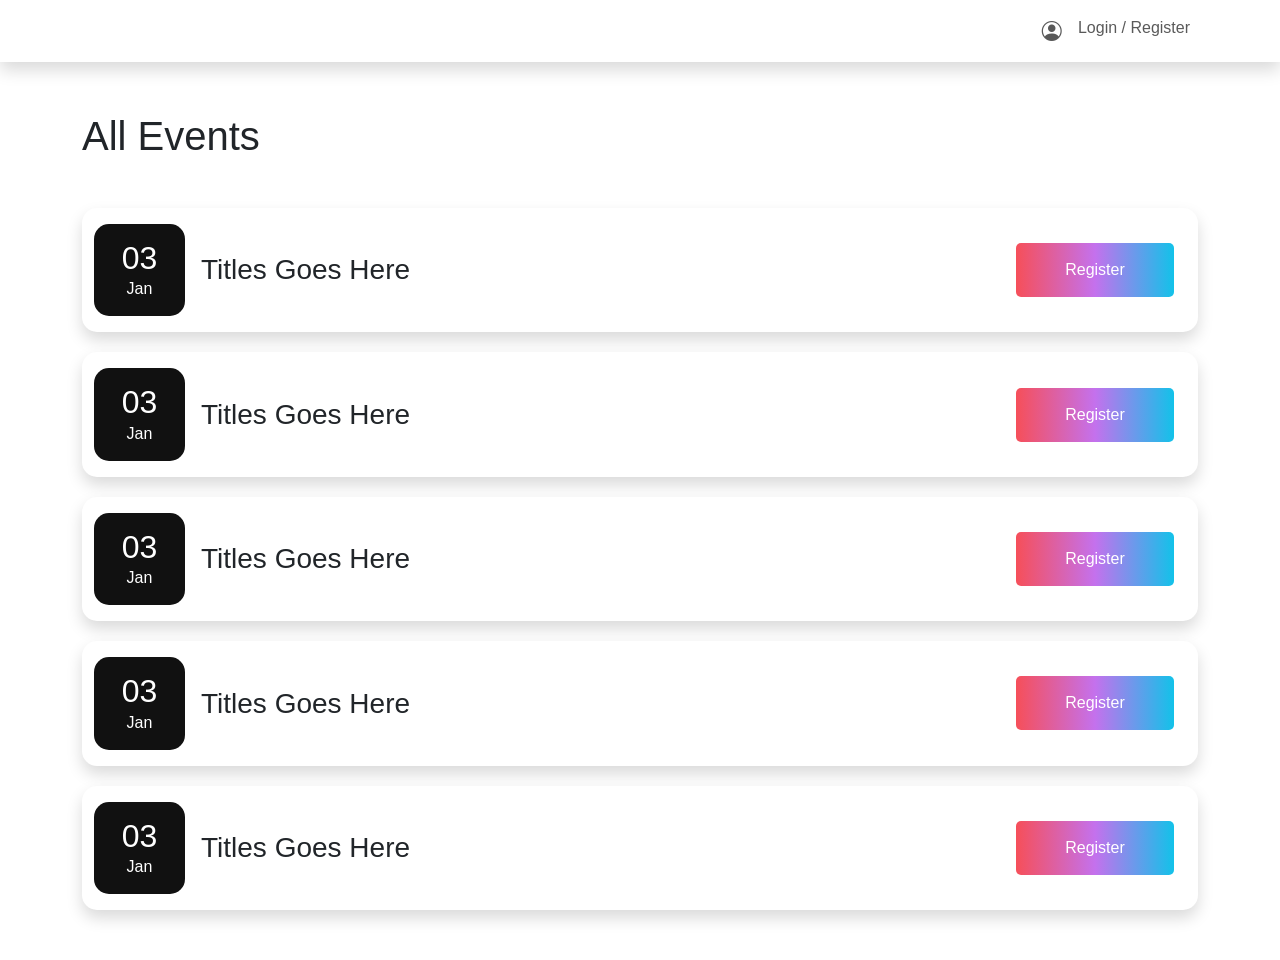
==== index.html @ d821f6cf "Register Pages and Homepage" ====
<!DOCTYPE html>
<html lang="en">

<head>
    <meta charset="UTF-8">
    <meta name="viewport" content="width=device-width, initial-scale=1.0">
    <title>Event Register Program</title>
    <link href="https://cdn.jsdelivr.net/npm/bootstrap@5.3.2/dist/css/bootstrap.min.css" rel="stylesheet">
    <link rel="stylesheet" href="./css/style.css">
</head>

<body>

    <header>
        <nav class="navbar navbar-expand-lg shadow">
            <div class="container">
                <a class="navbar-brand" href="#">
                    <img src="https://upload.wikimedia.org/wikipedia/commons/8/81/Port_City_International_University_Logo.png"
                        alt="" style="width: 50px;">
                </a>
                <button class="navbar-toggler" type="button" data-bs-toggle="collapse" data-bs-target="#"
                    aria-controls="navbarSupportedContent" aria-expanded="false" aria-label="Toggle navigation">
                    <span class="navbar-toggler-icon"></span>
                </button>
                <div class="collapse navbar-collapse" id="">
                    <ul class="navbar-nav ms-auto mb-2 mb-lg-0">
                        <li class="nav-item">
                            <a class="nav-link " aria-current="page" href="#" style="font-size: 20px;">
                                <i class="bi bi-person-circle"></i>
                            </a>
                        </li>
                        <li class="nav-item">
                            <a class="nav-link " aria-current="page" href="#">Login / Register</a>
                        </li>
                    </ul>

                </div>
            </div>
        </nav>
    </header>


    <main>
        <section id="events">
            <div class="container">
                <h1 class="mb-5">All Events</h1>
                <div class="card border-0 shadow py-3 px-4">
                    <div class="row align-items-center">
                        <div class="date col-lg-1 col-md-4">
                            <div class="date-inner">
                                <h2>03</h2>
                                <p>Jan</p>
                            </div>
                        </div>
                        <div class="detail col-lg-9 col-md-8 px-3 py-4 py-lg-0">
                            <h3>Titles Goes Here</h3>
                        </div>
                        <div class="col-lg-2 ">
                            <a href="#" class="myBtn">Register</a>
                        </div>
                    </div>
                </div>
                <div class="card border-0 shadow py-3 px-4">
                    <div class="row align-items-center">
                        <div class="date col-lg-1 col-md-4">
                            <div class="date-inner">
                                <h2>03</h2>
                                <p>Jan</p>
                            </div>
                        </div>
                        <div class="detail col-lg-9 col-md-8 px-3 py-4 py-lg-0">
                            <h3>Titles Goes Here</h3>
                        </div>
                        <div class="col-lg-2 ">
                            <a href="#" class="myBtn">Register</a>
                        </div>
                    </div>
                </div>
                <div class="card border-0 shadow py-3 px-4">
                    <div class="row align-items-center">
                        <div class="date col-lg-1 col-md-4">
                            <div class="date-inner">
                                <h2>03</h2>
                                <p>Jan</p>
                            </div>
                        </div>
                        <div class="detail col-lg-9 col-md-8 px-3 py-4 py-lg-0">
                            <h3>Titles Goes Here</h3>
                        </div>
                        <div class="col-lg-2 ">
                            <a href="#" class="myBtn">Register</a>
                        </div>
                    </div>
                </div>
                <div class="card border-0 shadow py-3 px-4">
                    <div class="row align-items-center">
                        <div class="date col-lg-1 col-md-4">
                            <div class="date-inner">
                                <h2>03</h2>
                                <p>Jan</p>
                            </div>
                        </div>
                        <div class="detail col-lg-9 col-md-8 px-3 py-4 py-lg-0">
                            <h3>Titles Goes Here</h3>
                        </div>
                        <div class="col-lg-2 ">
                            <a href="#" class="myBtn">Register</a>
                        </div>
                    </div>
                </div>
                <div class="card border-0 shadow py-3 px-4">
                    <div class="row align-items-center">
                        <div class="date col-lg-1 col-md-4">
                            <div class="date-inner">
                                <h2>03</h2>
                                <p>Jan</p>
                            </div>
                        </div>
                        <div class="detail col-lg-9 col-md-8 px-3 py-4 py-lg-0">
                            <h3>Titles Goes Here</h3>
                        </div>
                        <div class="col-lg-2 ">
                            <a href="#" class="myBtn">Register</a>
                        </div>
                    </div>
                </div>


            </div>
        </section>
    </main>




    <script src="https://cdn.jsdelivr.net/npm/bootstrap@5.3.2/dist/js/bootstrap.bundle.min.js"></script>

</body>

</html>
---- css/style.css ----
@import url("https://cdn.jsdelivr.net/npm/bootstrap-icons@1.11.2/font/bootstrap-icons.min.css");

/** COMMON CSS STARTS HERE */
* {
  margin: 0;
  padding: 0;
  box-sizing: border-box;
}
ul,
ol {
  list-style: none;
}
a {
  text-decoration: none;
}
h1,
h2,
h3,
h4,
h5,
h6,
ul,
p,
span,
ol {
  margin: 0;
  padding: 0;
}
body {
  font-family: "arial";
}

/** COMMON CSS ENDS HERE */

#events {
  margin: 50px 0;
}
#events .card {
  border-radius: 15px;
  margin-bottom: 20px;
}

.date {
  background-color: #111;
  padding: 15px;
  text-align: center;
  color: white;
  border-radius: 15px;
  max-width: 100px;
  
}

@media (320px <= width <= 575px) {
    .date{
        margin: auto;
    }
}

.myBtn {
  background: #12c2e9; /* fallback for old browsers */
  background: -webkit-linear-gradient(
    to right,
    #f64f59,
    #c471ed,
    #12c2e9
  ); /* Chrome 10-25, Safari 5.1-6 */
  background: linear-gradient(
    to right,
    #f64f59,
    #c471ed,
    #12c2e9
  ); /* W3C, IE 10+/ Edge, Firefox 16+, Chrome 26+, Opera 12+, Safari 7+ */
  color: white;
  width: 100%;
  display: inline-block;
  text-align: center;
  padding: 15px 0;
  border-radius: 5px;
  border: none;
  outline: none;
}



#register{
  margin: 50px 0 ;
}

.registerCard{
  width: 100%;
  max-width: 400px;
  margin: auto;
}
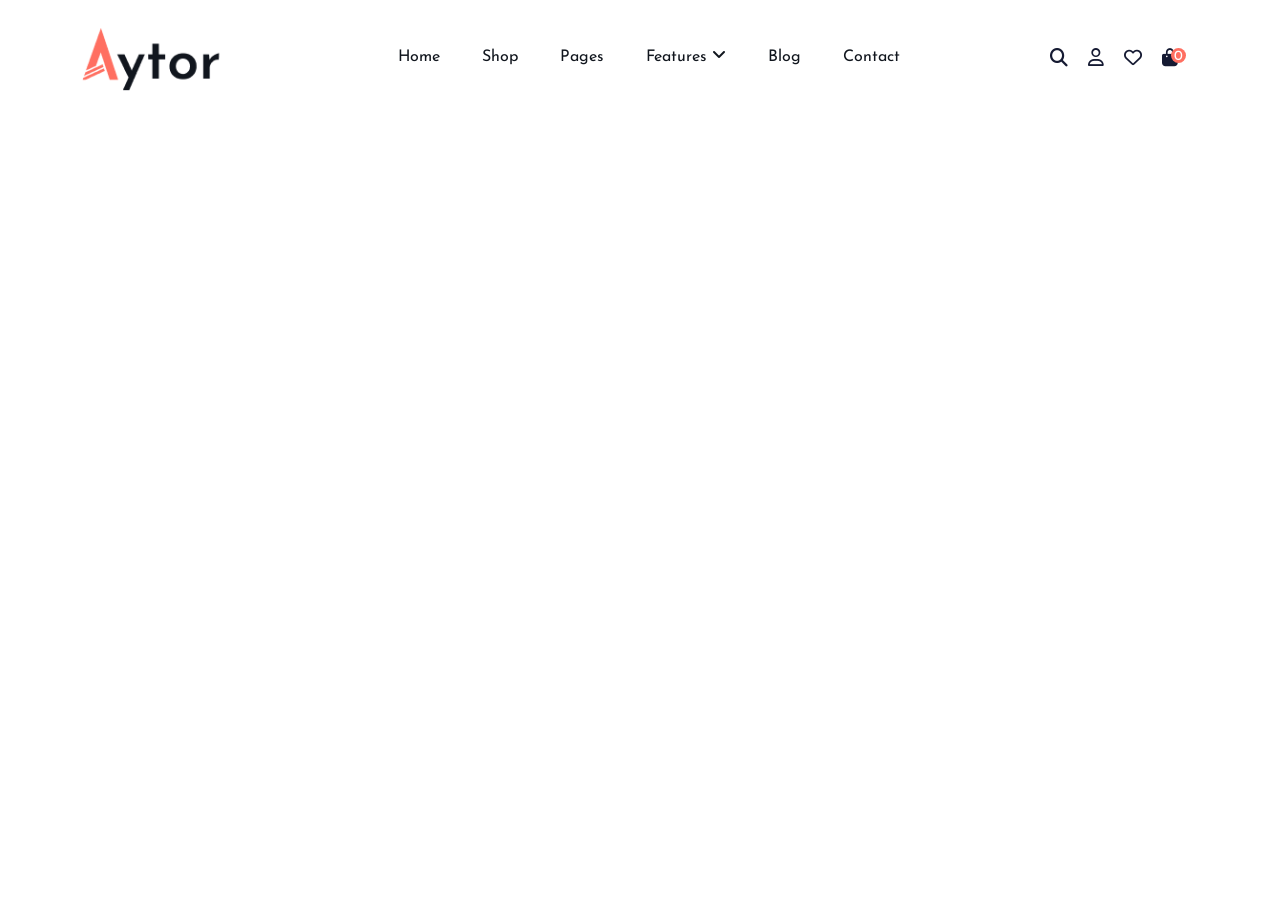
==== commit 9f3186ec: "initial message" ====
--- a/index.html
+++ b/index.html
@@ -1,140 +1,177 @@
 <!DOCTYPE html>
 <html lang="en">
-
 <head>
     <meta charset="UTF-8">
     <meta name="viewport" content="width=device-width, initial-scale=1.0">
-    <title>Event Register Program</title>
-    <link href="https://cdn.jsdelivr.net/npm/bootstrap@5.3.2/dist/css/bootstrap.min.css" rel="stylesheet">
+    <title>Aytor change</title>
+    <!-- *CSS  -->
+    <!-- * FONT AWESOME  -->
+    <link rel="stylesheet" href="./css/all.min.css">
+    <!-- * BOOTSTRAP CSS -->
+    <link rel="stylesheet" href="./css/bootstrap.min.css">
+    <!-- * MAIN CSS -->
     <link rel="stylesheet" href="./css/style.css">
+    <!-- *CSS ENDS -->
 </head>
-
 <body>
-
+    
+    <!-- *NAVBAR STARTS -->
     <header>
-        <nav class="navbar navbar-expand-lg shadow">
+        <!-- * DESKTOP NAVBAR -->
+        <nav class="navbar navbar-expand-lg d-none d-lg-block">
             <div class="container">
+                <!-- * LOGO -->
                 <a class="navbar-brand" href="#">
-                    <img src="https://upload.wikimedia.org/wikipedia/commons/8/81/Port_City_International_University_Logo.png"
-                        alt="" style="width: 50px;">
+                    <img src="./images/LOGO.png" height="64px" alt="">
                 </a>
-                <button class="navbar-toggler" type="button" data-bs-toggle="collapse" data-bs-target="#"
+                <!-- * LOGO ENDS -->
+                <button class="navbar-toggler" type="button" data-bs-toggle="collapse" data-bs-target="#navbarSupportedContent"
                     aria-controls="navbarSupportedContent" aria-expanded="false" aria-label="Toggle navigation">
                     <span class="navbar-toggler-icon"></span>
                 </button>
-                <div class="collapse navbar-collapse" id="">
-                    <ul class="navbar-nav ms-auto mb-2 mb-lg-0">
+                <div class="collapse navbar-collapse" id="desktopMenu">
+                    <!-- * DESKTOP MENU -->
+                    <ul class="navbar-nav m-auto mb-2 mb-lg-0">
                         <li class="nav-item">
-                            <a class="nav-link " aria-current="page" href="#" style="font-size: 20px;">
-                                <i class="bi bi-person-circle"></i>
+                            <a class="nav-link " aria-current="page" href="#">Home</a>
+                        </li>
+                        <li class="nav-item">
+                            <a class="nav-link " aria-current="page" href="#">Shop</a>
+                        </li>
+                        <li class="nav-item">
+                            <a class="nav-link " aria-current="page" href="#">Pages</a>
+                        </li>
+                        <li class="nav-item">
+                            <a class="nav-link " aria-current="page" href="#">Features <span class="dropDownArrow"><i class="fa-solid fa-angle-down"></i></span></a>
+
+                            <!-- *SUBMENU -->
+                            <div class="submenu">
+                                <ul>
+                                    <li><a href="#">Feature 1</a></li>
+                                    <li><a href="#">Feature 2</a></li>
+                                    <li><a href="#">Feature 3</a></li>
+                                    <li><a href="#">Feature 4</a></li>
+                                </ul>
+                            </div>
+                            <!-- *SUBMENU ENDS -->
+
+                        </li>
+                        
+                        <li class="nav-item">
+                            <a class="nav-link " aria-current="page" href="#">Blog</a>
+                        </li>
+                        <li class="nav-item">
+                            <a class="nav-link " aria-current="page" href="#">Contact</a>
+                        </li>
+                        
+                    </ul>
+                    <!-- * DESKTOP MENU  END-->
+                  
+                </div>
+
+                <!-- *LINKS -->
+                <div class="links">
+                    <ul class="d-flex">
+                        <li><a href="#"><i class="fa-solid fa-magnifying-glass"></i></a></li>
+                        <li><a href="#"><i class="fa-regular fa-user"></i></a></li>
+                        <li><a href="#"><i class="fa-regular fa-heart"></i></a></li>
+                        <li>
+                            <a href="#">
+                                <i class="fa-solid fa-bag-shopping"></i>
+                                <span class="cartCounter">0</span>
                             </a>
                         </li>
-                        <li class="nav-item">
-                            <a class="nav-link " aria-current="page" href="#">Login / Register</a>
-                        </li>
                     </ul>
+                </div>
+                <!-- *LINKS END -->
 
+            </div>
+        </nav>
+        <!-- * DESKTOP NAVBAR ENDS -->
+
+        <!-- * SMALL NAVBAR -->
+        <nav class="smNavbar d-block d-lg-none">
+            <div class="container">
+                <div class="row align-items-center">
+                    <div class="col-2">
+                        <button data-bs-toggle="offcanvas" data-bs-target="#smallMenu" class="menuBtnToggler"><i class="fa-solid fa-bars"></i></button>
+                    </div>
+                    <div class="col-7 text-center">
+                        <a href="#"><img height="50" src="./images/LOGO.png" alt=""></a>
+                    </div>
+                    <div class="col-3">
+                        <div class="links">
+                            <ul class="d-flex justify-content-end">
+                                <li><a href="#"><i class="fa-solid fa-magnifying-glass"></i></a></li>
+                               
+                                <li>
+                                    <a href="#">
+                                        <i class="fa-solid fa-bag-shopping"></i>
+                                        <span class="cartCounter">0</span>
+                                    </a>
+                                </li>
+                            </ul>
+                        </div>
+                    </div>
                 </div>
             </div>
         </nav>
-    </header>
+        <!-- * SMALL NAVBAR ENDS -->
+        <!-- *OFFCANVAS MENU -->
+        <div class="offcanvas offcanvas-start" tabindex="-1" id="smallMenu" aria-labelledby="offcanvasExampleLabel">
+            <div class="offcanvas-header">
+                <a href="#"><img height="30" src="./images/LOGO.png" alt=""></a>
+                <button type="button" class="btn-close" data-bs-dismiss="offcanvas" aria-label="Close"></button>
+            </div>
+            <div class="offcanvas-body px-0">
+                <ul class="smallMenuLink">
+                    <li>
+                        <a href="#">Home</a>
+                    </li>
+                    <li>
+                        <a href="#">Shop</a>
+                    </li>
+                    <li>
+                        <a href="#">Pages</a>
+                    </li>
+                    <li>
+                        <a href="#" role="button" data-bs-toggle="dropdown">Features</a>
+                        <ul class="dropdown-menu submenuSmall">
+                            <li><a class="dropdown-item" href="#">Featured 1</a></li>
+                            <li><a class="dropdown-item" href="#">Featured 1</a></li>
+                            <li><a class="dropdown-item" href="#">Featured 1</a></li>
+                            <li><a class="dropdown-item" href="#">Featured 1</a></li>
+                            
+                        </ul>
+                    </li>
+                    <li>
+                        <a href="#">Blogs</a>
+                    </li>
+                    <li>
+                        <a href="#">Contact</a>
+                    </li>
+                </ul>
+            </div>
+        </div>
+        <!-- *OFFCANVAS MENU END -->
 
 
-    <main>
-        <section id="events">
-            <div class="container">
-                <h1 class="mb-5">All Events</h1>
-                <div class="card border-0 shadow py-3 px-4">
-                    <div class="row align-items-center">
-                        <div class="date col-lg-1 col-md-4">
-                            <div class="date-inner">
-                                <h2>03</h2>
-                                <p>Jan</p>
-                            </div>
-                        </div>
-                        <div class="detail col-lg-9 col-md-8 px-3 py-4 py-lg-0">
-                            <h3>Titles Goes Here</h3>
-                        </div>
-                        <div class="col-lg-2 ">
-                            <a href="#" class="myBtn">Register</a>
-                        </div>
-                    </div>
-                </div>
-                <div class="card border-0 shadow py-3 px-4">
-                    <div class="row align-items-center">
-                        <div class="date col-lg-1 col-md-4">
-                            <div class="date-inner">
-                                <h2>03</h2>
-                                <p>Jan</p>
-                            </div>
-                        </div>
-                        <div class="detail col-lg-9 col-md-8 px-3 py-4 py-lg-0">
-                            <h3>Titles Goes Here</h3>
-                        </div>
-                        <div class="col-lg-2 ">
-                            <a href="#" class="myBtn">Register</a>
-                        </div>
-                    </div>
-                </div>
-                <div class="card border-0 shadow py-3 px-4">
-                    <div class="row align-items-center">
-                        <div class="date col-lg-1 col-md-4">
-                            <div class="date-inner">
-                                <h2>03</h2>
-                                <p>Jan</p>
-                            </div>
-                        </div>
-                        <div class="detail col-lg-9 col-md-8 px-3 py-4 py-lg-0">
-                            <h3>Titles Goes Here</h3>
-                        </div>
-                        <div class="col-lg-2 ">
-                            <a href="#" class="myBtn">Register</a>
-                        </div>
-                    </div>
-                </div>
-                <div class="card border-0 shadow py-3 px-4">
-                    <div class="row align-items-center">
-                        <div class="date col-lg-1 col-md-4">
-                            <div class="date-inner">
-                                <h2>03</h2>
-                                <p>Jan</p>
-                            </div>
-                        </div>
-                        <div class="detail col-lg-9 col-md-8 px-3 py-4 py-lg-0">
-                            <h3>Titles Goes Here</h3>
-                        </div>
-                        <div class="col-lg-2 ">
-                            <a href="#" class="myBtn">Register</a>
-                        </div>
-                    </div>
-                </div>
-                <div class="card border-0 shadow py-3 px-4">
-                    <div class="row align-items-center">
-                        <div class="date col-lg-1 col-md-4">
-                            <div class="date-inner">
-                                <h2>03</h2>
-                                <p>Jan</p>
-                            </div>
-                        </div>
-                        <div class="detail col-lg-9 col-md-8 px-3 py-4 py-lg-0">
-                            <h3>Titles Goes Here</h3>
-                        </div>
-                        <div class="col-lg-2 ">
-                            <a href="#" class="myBtn">Register</a>
-                        </div>
-                    </div>
-                </div>
+    </header>
+    <!-- *NAVBAR ENDS -->
 
 
-            </div>
-        </section>
-    </main>
+    <!-- *JS STARTS -->
+    <!-- *JQUERY -->
+    <script src="./js/jquery-3.7.1.min.js"></script>
+    <!-- *BOOTSTRAP JS -->
+    <script src="./js/bootstrap.bundle.min.js"></script>
+    <!-- *MAIN JS -->
+    <script src="./js/app.js"></script>
+    <!-- *JS ENDS -->
+</body>
+</html>
 
 
 
 
-    <script src="https://cdn.jsdelivr.net/npm/bootstrap@5.3.2/dist/js/bootstrap.bundle.min.js"></script>
 
-</body>
-
-</html>
--- a/css/style.css
+++ b/css/style.css
@@ -1,6 +1,21 @@
-@import url("https://cdn.jsdelivr.net/npm/bootstrap-icons@1.11.2/font/bootstrap-icons.min.css");
+@import url("https://fonts.googleapis.com/css2?family=Josefin+Sans:wght@300;400;600;700&family=Roboto&display=swap");
 
 /** COMMON CSS STARTS HERE */
+
+:root {
+  --primaryFont: "Josefin Sans", sans-serif;
+  --secondaryFont: "Roboto", sans-serif;
+  --text-color: #11161e;
+  --darkBlue: #151a32;
+  --comon-colot: #fff;
+  --primaryColor: #ff6f61;
+  --paragraph-color: #444;
+  --primaryColorDark: #ff5645;
+  --background-color: #f1f1f1;
+  --bg: #f1f3f4;
+  --black: #000;
+}
+
 * {
   margin: 0;
   padding: 0;
@@ -27,67 +42,107 @@
   padding: 0;
 }
 body {
-  font-family: "arial";
+  font-family: var(--primaryFont);
 }
 
 /** COMMON CSS ENDS HERE */
 
-#events {
-  margin: 50px 0;
-}
-#events .card {
-  border-radius: 15px;
-  margin-bottom: 20px;
+/* *NAVBAR STARTS HERE */
+#desktopMenu ul li a {
+  font-weight: 400;
+  font-size: 16px;
+  line-height: 162%;
+  color: var(--text-color);
+  padding: 37px 21px 40px;
+  display: block;
 }
 
-.date {
-  background-color: #111;
-  padding: 15px;
-  text-align: center;
-  color: white;
-  border-radius: 15px;
-  max-width: 100px;
-  
+#desktopMenu ul li:hover > a {
+    color: var(--primaryColor);
 }
 
-@media (320px <= width <= 575px) {
-    .date{
-        margin: auto;
-    }
+#desktopMenu ul li{
+    position: relative;
+}
+#desktopMenu ul li .submenu{
+    position: absolute;
+    border: 1px solid #ddd;
+    width: 300px;
+    margin-top: 80px;
+    opacity: 0;
+    visibility: hidden;
+    transition: 0.3s;
+    background-color: #fff;
 }
 
-.myBtn {
-  background: #12c2e9; /* fallback for old browsers */
-  background: -webkit-linear-gradient(
-    to right,
-    #f64f59,
-    #c471ed,
-    #12c2e9
-  ); /* Chrome 10-25, Safari 5.1-6 */
-  background: linear-gradient(
-    to right,
-    #f64f59,
-    #c471ed,
-    #12c2e9
-  ); /* W3C, IE 10+/ Edge, Firefox 16+, Chrome 26+, Opera 12+, Safari 7+ */
-  color: white;
-  width: 100%;
-  display: inline-block;
-  text-align: center;
-  padding: 15px 0;
-  border-radius: 5px;
-  border: none;
-  outline: none;
+#desktopMenu ul li .submenu li a{
+    padding: 15px 20px;
+    border-bottom: 1px solid #ccc;
 }
 
 
-
-#register{
-  margin: 50px 0 ;
+#desktopMenu ul li:hover > .submenu{
+    margin-top: 0;
+    opacity: 1;
+    visibility: visible;
 }
 
-.registerCard{
-  width: 100%;
-  max-width: 400px;
-  margin: auto;
-}+header nav .links li a{
+    color: var(--darkBlue);
+    font-size: 18px;
+    position: relative;
+    margin-right: 20px;
+}
+
+header nav .links li a span.cartCounter{
+    width: 15px;
+    height: 15px;
+    display: block;
+    background-color: var(--primaryColor);
+    font-size: 14px;
+    line-height: 17px;
+    border-radius: 50%;
+    text-align: center;
+    color: white;
+    position: absolute;
+    top: -2px;
+    right: -8px;
+}
+/* *SMALL NAVBAR */
+.smNavbar{
+    padding: 15px 0;
+    box-shadow: rgba(100, 100, 111, 0.2) 0px 7px 29px 0px;
+}
+.smNavbar .menuBtnToggler{
+    background-color: transparent;
+    border: none;
+    outline: none;
+    font-size: 18px;
+}
+
+header  .smallMenuLink li a{
+    border-bottom:1px solid #ccc ;
+    display: block;
+    font-size: 14px;
+    padding: 10px 20px;
+    color: var(--text-color);
+}
+header  .smallMenuLink li:hover > a{
+    color: var(--primaryColor);
+}
+
+
+header  .smallMenuLink li:last-child a{
+    border: none;
+}
+
+header .submenuSmall{
+    position: relative !important;
+    inset: auto !important;
+    transform: translate3d(0px, 0px, 0px) !important;
+    width: 100%;
+    border-radius: 0;
+    border: 0;
+}
+
+/* *NAVBAR ENDS HERE */
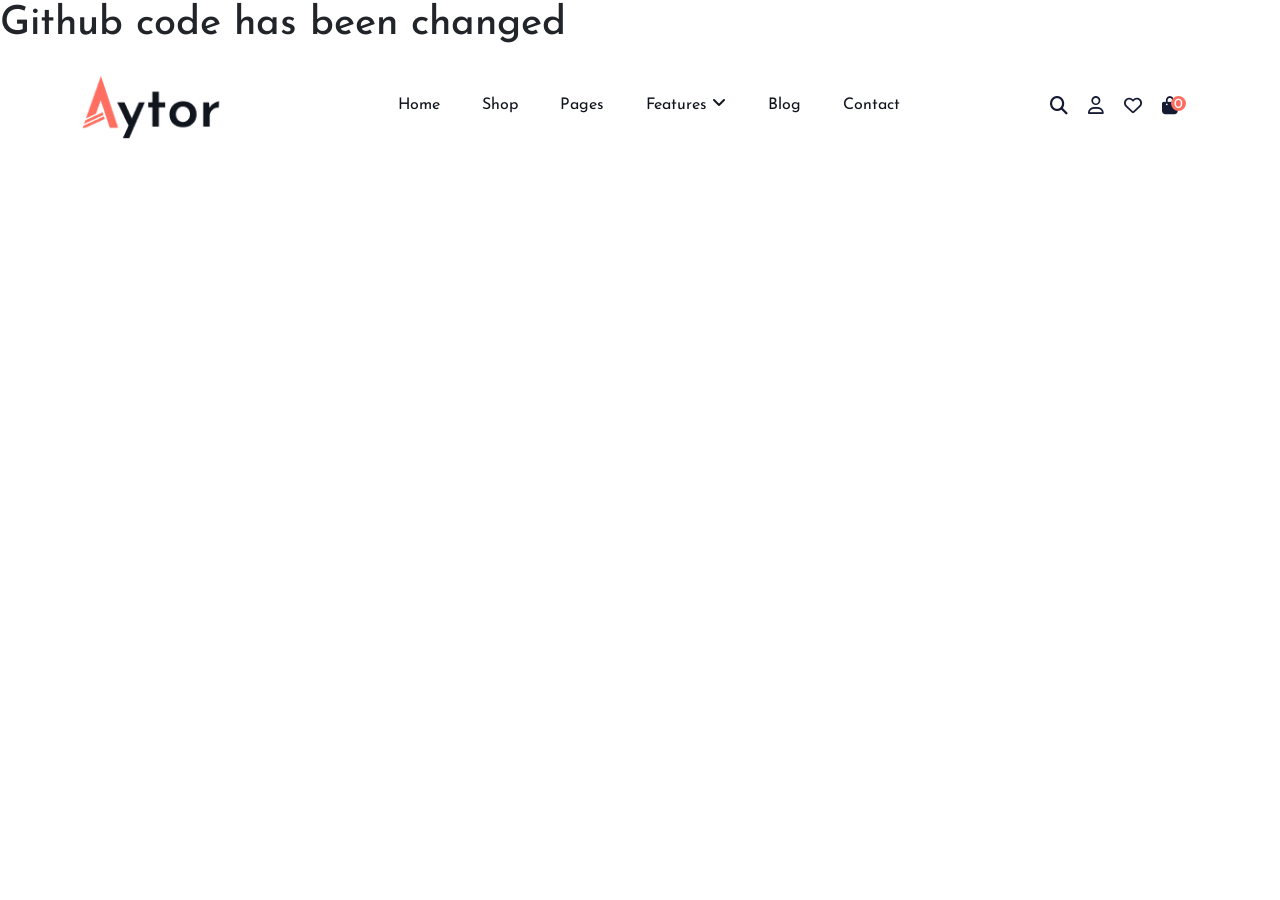
==== commit 5a70cb8b: "test" ====
--- a/index.html
+++ b/index.html
@@ -14,7 +14,7 @@
     <!-- *CSS ENDS -->
 </head>
 <body>
-    
+    <h1>Github code has been changed</h1>
     <!-- *NAVBAR STARTS -->
     <header>
         <!-- * DESKTOP NAVBAR -->
